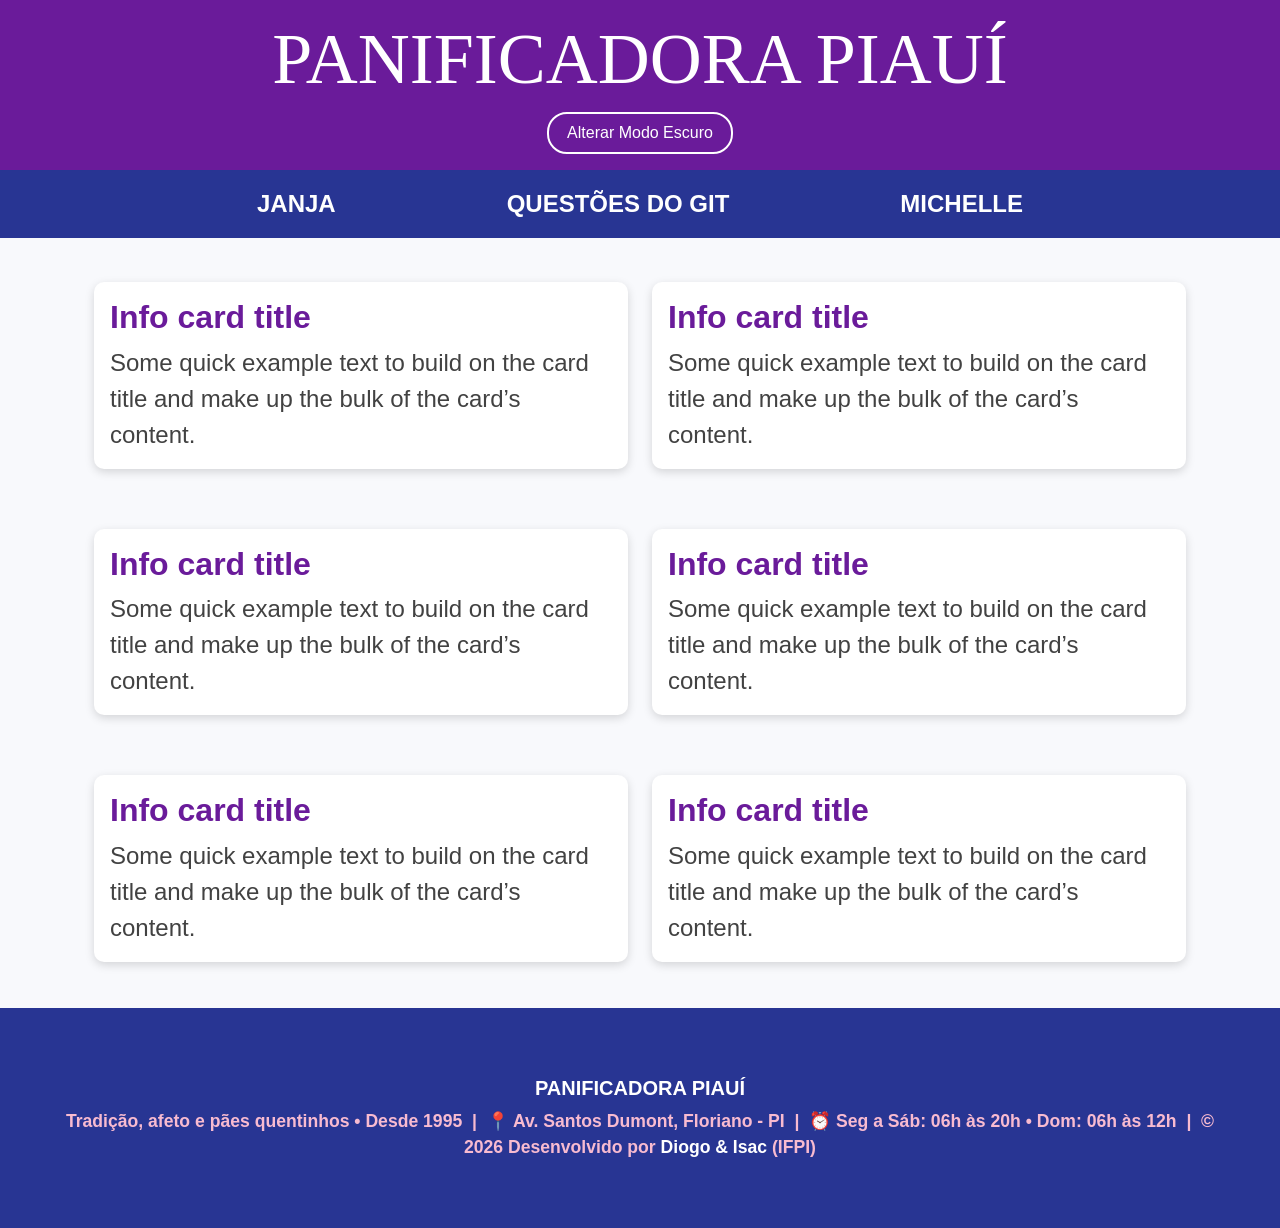
==== formulario.html @ 155c03ab "Adição e incrementação dos arquivos janja.html, michelle.html e de imagens" ====
<!DOCTYPE html>
<html lang="en">
<head>
    <meta charset="UTF-8">
    <meta name="viewport" content="width=device-width, initial-scale=1.0">
    <title>Diogo e Elias</title>
    <link href="https://cdn.jsdelivr.net/npm/bootstrap@5.3.0/dist/css/bootstrap.min.css" rel="stylesheet">
    <link rel="stylesheet" href="css/estilo.css">   
</head>
<body>
 <!-- CABEÇALHO -->
<header class="container-fluid bg-header-main py-3">
    <h1>PANIFICADORA PIAUÍ</h1>
<button class="btn" onclick="toggleDarkMode()">
    Alterar Modo Escuro
</button>
</header>
<!-- MENU -->
<nav class="container-fluid bg-nav py-3">
    <a href="janja.html" class="text-uppercase mx-5">Janja</a>
    <a href="git.html" class="text-uppercase mx-5">Questões do Git</a>
    <a href="michelle.html" class="text-uppercase mx-5">Michelle</a>
</nav>

<div class="container">
    <div class="row justify-content-center g-4">
    <div class="col-12 col-md-6">
        <div class="card border-info mb-3 mx-auto" style="max-width: 36rem;">
            <div class="card-body">
                <h5 class="card-title">Info card title</h5>
                <p class="card-text"> Some quick example text to build on the card title and make up the bulk of the card’s content.</p>
            </div>
        </div>
    </div>
    <div class="col-12 col-md-6">
        <div class="card border-info mb-3 mx-auto" style="max-width: 36rem;">
            <div class="card-body">
                <h5 class="card-title">Info card title</h5>
                <p class="card-text"> Some quick example text to build on the card title and make up the bulk of the card’s content.</p>
            </div>
        </div>
    </div>
</div>
</div> 

  <div class="container">
    <div class="row justify-content-center g-4">
    <div class="col-12 col-md-6">
        <div class="card border-info mb-3 mx-auto" style="max-width: 36rem;">
            <div class="card-body">
                <h5 class="card-title">Info card title</h5>
                <p class="card-text"> Some quick example text to build on the card title and make up the bulk of the card’s content.</p>
            </div>
        </div>
    </div>
    <div class="col-12 col-md-6">
        <div class="card border-info mb-3 mx-auto" style="max-width: 36rem;">
            <div class="card-body">
                <h5 class="card-title">Info card title</h5>
                <p class="card-text"> Some quick example text to build on the card title and make up the bulk of the card’s content.</p>
            </div>
        </div>
    </div>
</div>
</div>

<div class="container">
    <div class="row justify-content-center g-4">
    <div class="col-12 col-md-6">
        <div class="card border-info mb-3 mx-auto" style="max-width: 36rem;">
            <div class="card-body">
                <h5 class="card-title">Info card title</h5>
                <p class="card-text"> Some quick example text to build on the card title and make up the bulk of the card’s content.</p>
            </div>
        </div>
    </div>
    <div class="col-12 col-md-6">
        <div class="card border-info mb-3 mx-auto" style="max-width: 36rem;">
            <div class="card-body">
                <h5 class="card-title">Info card title</h5>
                <p class="card-text"> Some quick example text to build on the card title and make up the bulk of the card’s content.</p>
            </div>
        </div>
    </div>
</div>
</div>

<script>  
    function toggleDarkMode() {  
        const isDark = document.body.classList.toggle('dark-mode');  
        const logo = document.getElementById('logo');  

        if (isDark) {  
            if (logo) logo.src = 'Imagens/Logo  Panificadora Piauí Clara.png';  
        } else {  
            if (logo) logo.src = 'Imagens/Logo Panificadora Piauí.png';  
        }  
    }  
</script>  

<footer class="container-fluid bg-nav py-5 px-lg-5">  
    <div class="row text-center text-white justify-content-center">  
        <!-- Título -->
        <div class="col-12 mb-2">  
            <h5 class="text-uppercase mb-0">Panificadora Piauí</h5>  
        </div>  

        <!-- Linha única com todas as informações -->
        <div class="col-12">  
            <p class="small mb-0 text-center" style="font-size: 1.1rem; font-weight: bold;">  
                Tradição, afeto e pães quentinhos • Desde 1995 &nbsp;|&nbsp; 📍 Av. Santos Dumont, Floriano - PI &nbsp;|&nbsp; ⏰ Seg a Sáb: 06h às 20h • Dom: 06h às 12h &nbsp;|&nbsp; © 2026 Desenvolvido por <strong class="text-white">Diogo & Isac</strong> (IFPI)  
            </p>  
        </div>  
    </div>  
</footer>  

    <script src="https://cdn.jsdelivr.net/npm/bootstrap@5.3.0/dist/js/bootstrap.bundle.min.js"></script>
</body>
</html>
---- css/estilo.css ----
body {
margin: 0;
background-color: #F8F9FC;
font-family: Arial, sans-serif;
transition: 0.3s;
}

.bg-header-main {
background-color: #6A1B9A;
color: white;
text-align: center;
}

.bg-header-main h1 {
margin: 0;
font-family: cursive;
font-size: 72px;
transition: 0.3s;
}

.bg-header-main h1:hover {
transform: translateY(-5px);
}

.bg-header-main button {
background-color: transparent;
color: white;
border: 2px solid white;
border-radius: 20px;
padding: 7px 18px;
margin-top: 10px;
cursor: pointer;
}

.bg-header-main button:hover {
background-color: white;
color: #6A1B9A;
}

.bg-nav {
background-color: #283593;
text-align: center;
}

.bg-nav {
display: flex;
justify-content: center;
gap: 75px;
flex-wrap: wrap;
}

@media (max-width: 600px) {
.bg-nav {
gap: 20px;
}
}

.bg-nav a {
color: white;
text-decoration: none;
font-weight: bold;
font-size: 24px;
transition: 0.3s;
}

.bg-nav a:hover {
color: #F8BBD0;
transform: translateY(-5px);
}

.card {
border: none;
border-radius: 10px;
overflow: hidden;
background-color: white;
box-shadow: 0 3px 10px rgba(0, 0, 0, 0.15);
}

.card:hover {
box-shadow: 0 6px 20px rgba(0, 0, 0, 0.3);
transform: translateY(-5px);
transition: 0.5s;
}

.card-img-top {
height: 400px;
object-fit: cover;
}

.card-title {
color: #6A1B9A;
font-weight: bold;
font-size: 32px;
transition: 0.3s;
}

.card-title:hover {
transform: translateY(-5px);
}

.card-text {
color: #424242;
font-size: 24px;
}

.row {
margin: 20px 0;
}

footer {
margin-top: 30px;
}

footer h5 {
font-weight: bold;
transition: 0.3s;
}

footer h5:hover {
transform: translateY(-5px);
}

footer p {
color: #F8BBD0;
transition: 0.3s;
}

footer p:hover {
transform: translateY(-5px);
}

body.dark-mode {
background-color: #17121F;
color: white;
}

body.dark-mode .card {
background-color: #26202E;
color: white;
}

body.dark-mode .card-title {
color: #CE93D8;
}

body.dark-mode .card-text {
color: #E0E0E0;
}

body.dark-mode .bg-header-main {
background-color: #45205C;
}

body.dark-mode .bg-nav {
background-color: #171C3D;
}

body.dark-mode footer {
background-color: #171C3D;
}

body.dark-mode .card, body.dark-mode .bg-header-main, body.dark-mode .bg-nav, body.dark-mode footer {
transition: 0.3s;
}
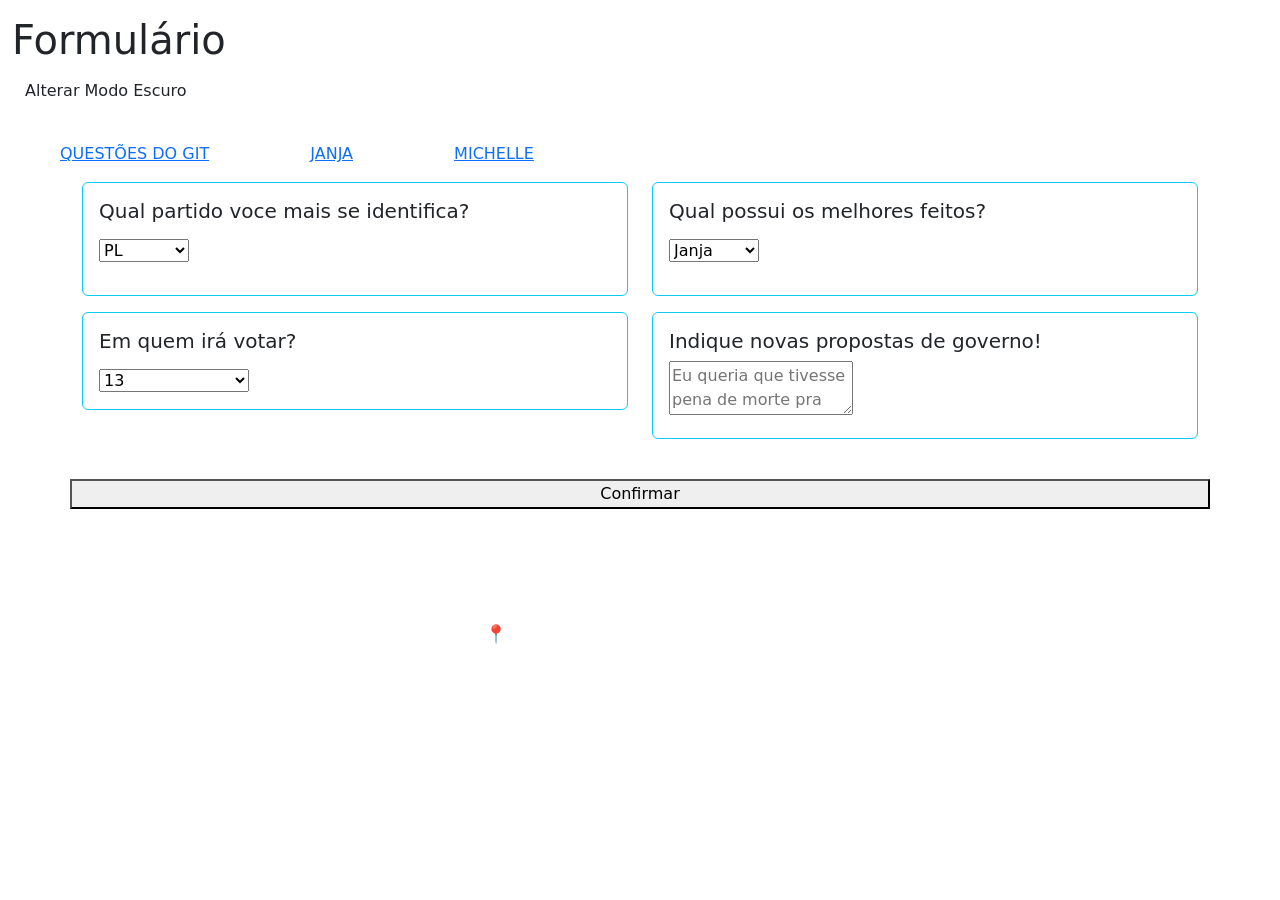
==== commit cd7dd2c3: "Atualizar o formulario.html" ====
--- a/formulario.html
+++ b/formulario.html
@@ -3,22 +3,22 @@
 <head>
     <meta charset="UTF-8">
     <meta name="viewport" content="width=device-width, initial-scale=1.0">
-    <title>Diogo e Elias</title>
+    <title>Votação</title>
     <link href="https://cdn.jsdelivr.net/npm/bootstrap@5.3.0/dist/css/bootstrap.min.css" rel="stylesheet">
-    <link rel="stylesheet" href="css/estilo.css">   
+    <link rel="stylesheet" href="css/formulario.css">   
 </head>
 <body>
  <!-- CABEÇALHO -->
 <header class="container-fluid bg-header-main py-3">
-    <h1>PANIFICADORA PIAUÍ</h1>
+    <h1>Formulário</h1>
 <button class="btn" onclick="toggleDarkMode()">
     Alterar Modo Escuro
 </button>
 </header>
 <!-- MENU -->
 <nav class="container-fluid bg-nav py-3">
+     <a href="git.html" class="text-uppercase mx-5">Questões do Git</a>
     <a href="janja.html" class="text-uppercase mx-5">Janja</a>
-    <a href="git.html" class="text-uppercase mx-5">Questões do Git</a>
     <a href="michelle.html" class="text-uppercase mx-5">Michelle</a>
 </nav>
 
@@ -27,16 +27,31 @@
     <div class="col-12 col-md-6">
         <div class="card border-info mb-3 mx-auto" style="max-width: 36rem;">
             <div class="card-body">
-                <h5 class="card-title">Info card title</h5>
-                <p class="card-text"> Some quick example text to build on the card title and make up the bulk of the card’s content.</p>
+                <h5 class="card-title">Qual partido voce mais se identifica?
+                </h5>
+                <p class="card-text"> <form>
+                  <select name="Partido">
+                    <option>PL</option>
+                    <option>PT</option>
+                    <option>Nenhum</option>
+                    <option>Outro</option>
+                  </select>
+                </form></p>
             </div>
         </div>
     </div>
     <div class="col-12 col-md-6">
         <div class="card border-info mb-3 mx-auto" style="max-width: 36rem;">
             <div class="card-body">
-                <h5 class="card-title">Info card title</h5>
-                <p class="card-text"> Some quick example text to build on the card title and make up the bulk of the card’s content.</p>
+                <h5 class="card-title">Qual possui os melhores feitos?</h5>
+                <p class="card-text"> <form>
+                  <select name="Pessoa">
+                    <option>Janja</option>
+                    <option>Michelle</option> 
+                    <option>Nenhum</option>
+                    <option>Outro</option> 
+                  </select>
+                </form></p>
             </div>
         </div>
     </div>
@@ -48,72 +63,46 @@
     <div class="col-12 col-md-6">
         <div class="card border-info mb-3 mx-auto" style="max-width: 36rem;">
             <div class="card-body">
-                <h5 class="card-title">Info card title</h5>
-                <p class="card-text"> Some quick example text to build on the card title and make up the bulk of the card’s content.</p>
-            </div>
+                <h5 class="card-title">Em quem irá votar?</h5>
+                <p class="card-text">
+                <form>
+                  <select name="voto">
+                    <option>13</option>
+                    <option>22</option> 
+                    <option>Voto em Branco</option>
+                    <option>Voto Nulo</option> 
+                  </select>
+                </form>
+                </div>
         </div>
     </div>
     <div class="col-12 col-md-6">
         <div class="card border-info mb-3 mx-auto" style="max-width: 36rem;">
             <div class="card-body">
-                <h5 class="card-title">Info card title</h5>
-                <p class="card-text"> Some quick example text to build on the card title and make up the bulk of the card’s content.</p>
+                <h5 class="card-title">Indique novas propostas de governo!</h5>
+                <p class="card-text"> <textarea placeholder="Eu queria que tivesse pena de morte pra quem estivesse roubando minha caneta na sala de aula"></textarea></p>
             </div>
         </div>
     </div>
+    <button id="button">Confirmar</button>
+    <h3 id="concluido"></h3>
 </div>
-</div>
-
-<div class="container">
-    <div class="row justify-content-center g-4">
-    <div class="col-12 col-md-6">
-        <div class="card border-info mb-3 mx-auto" style="max-width: 36rem;">
-            <div class="card-body">
-                <h5 class="card-title">Info card title</h5>
-                <p class="card-text"> Some quick example text to build on the card title and make up the bulk of the card’s content.</p>
-            </div>
-        </div>
-    </div>
-    <div class="col-12 col-md-6">
-        <div class="card border-info mb-3 mx-auto" style="max-width: 36rem;">
-            <div class="card-body">
-                <h5 class="card-title">Info card title</h5>
-                <p class="card-text"> Some quick example text to build on the card title and make up the bulk of the card’s content.</p>
-            </div>
-        </div>
-    </div>
-</div>
-</div>
-
-<script>  
-    function toggleDarkMode() {  
-        const isDark = document.body.classList.toggle('dark-mode');  
-        const logo = document.getElementById('logo');  
-
-        if (isDark) {  
-            if (logo) logo.src = 'Imagens/Logo  Panificadora Piauí Clara.png';  
-        } else {  
-            if (logo) logo.src = 'Imagens/Logo Panificadora Piauí.png';  
-        }  
-    }  
-</script>  
-
 <footer class="container-fluid bg-nav py-5 px-lg-5">  
     <div class="row text-center text-white justify-content-center">  
         <!-- Título -->
         <div class="col-12 mb-2">  
-            <h5 class="text-uppercase mb-0">Panificadora Piauí</h5>  
+            <h5 class="text-uppercase mb-0">Governo Ifpiense!!!</h5>  
         </div>  
 
         <!-- Linha única com todas as informações -->
         <div class="col-12">  
             <p class="small mb-0 text-center" style="font-size: 1.1rem; font-weight: bold;">  
-                Tradição, afeto e pães quentinhos • Desde 1995 &nbsp;|&nbsp; 📍 Av. Santos Dumont, Floriano - PI &nbsp;|&nbsp; ⏰ Seg a Sáb: 06h às 20h • Dom: 06h às 12h &nbsp;|&nbsp; © 2026 Desenvolvido por <strong class="text-white">Diogo & Isac</strong> (IFPI)  
+                Garanta o futuro do nosso Brasil &nbsp;|&nbsp; 📍 Desordem e Regresso &nbsp;|&nbsp; © 2026 Desenvolvido por <strong class="text-white">Diogo & Elias (Pegadinha)</strong> 
             </p>  
         </div>  
     </div>  
 </footer>  
-
+    <script src="javascript.js"></script>
     <script src="https://cdn.jsdelivr.net/npm/bootstrap@5.3.0/dist/js/bootstrap.bundle.min.js"></script>
 </body>
-</html>
+</html>
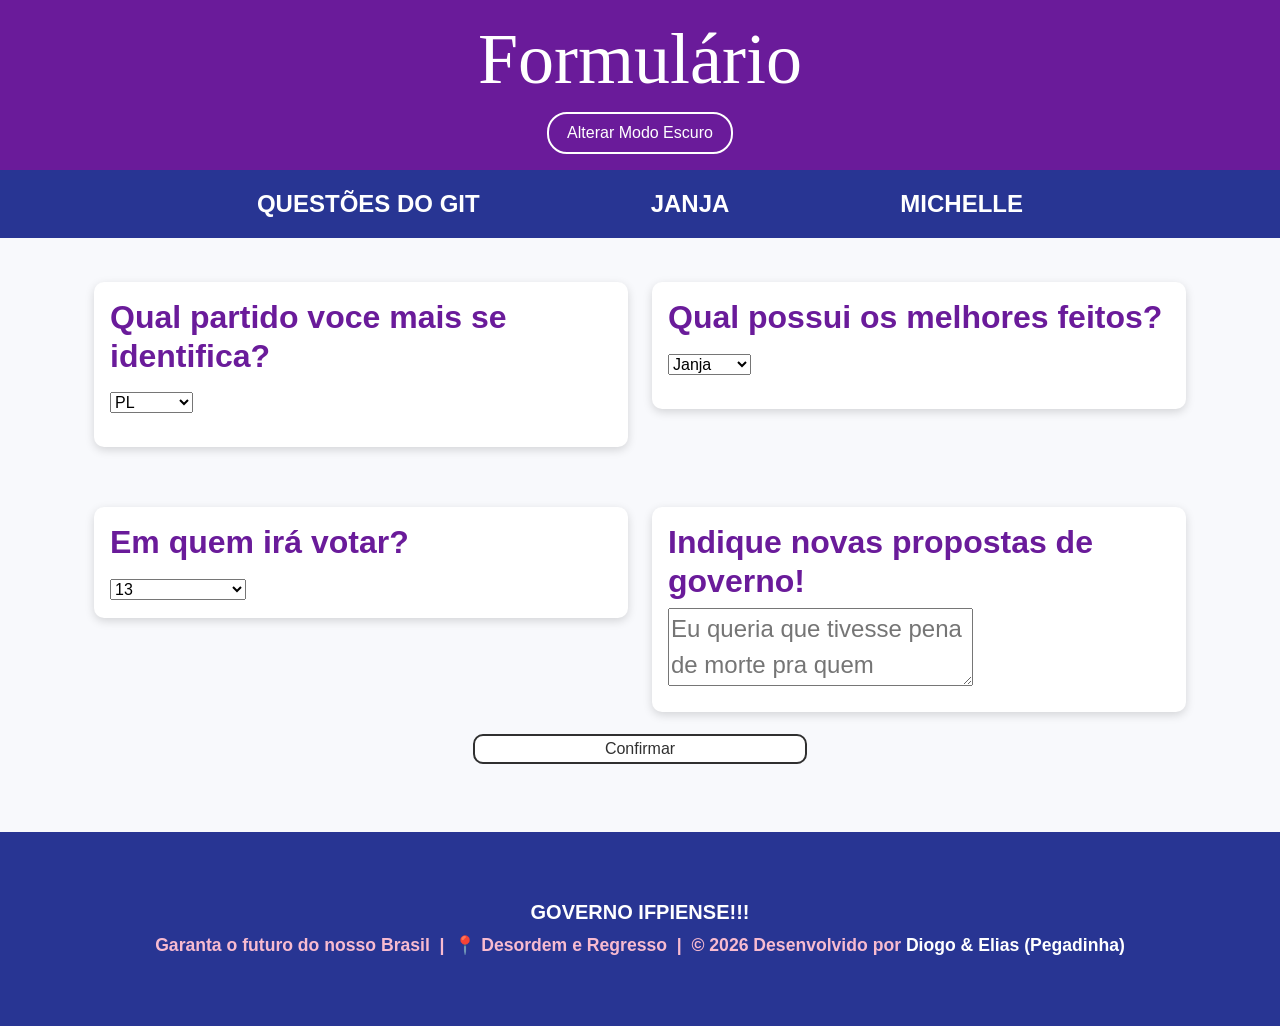
==== commit 0d8ac283: "Adição de imagens no  michelle.html, conserto do footer do formulario.html" ====
--- a/formulario.html
+++ b/formulario.html
@@ -87,6 +87,7 @@
     <button id="button">Confirmar</button>
     <h3 id="concluido"></h3>
 </div>
+</div>
 <footer class="container-fluid bg-nav py-5 px-lg-5">  
     <div class="row text-center text-white justify-content-center">  
         <!-- Título -->
--- a/css/formulario.css
+++ b/css/formulario.css
@@ -0,0 +1,188 @@
+body {
+  margin: 0;
+  background-color: #F8F9FC;
+  font-family: Arial, sans-serif;
+  transition: 0.3s;
+}
+
+.bg-header-main {
+  background-color: #6A1B9A;
+  color: white;
+  text-align: center;
+}
+
+.bg-header-main h1 {
+  margin: 0;
+  font-family: cursive;
+  font-size: 72px;
+  transition: 0.3s;
+}
+
+.bg-header-main h1:hover {
+  transform: translateY(-5px);
+}
+
+.bg-header-main button {
+  background-color: transparent;
+  color: white;
+  border: 2px solid white;
+  border-radius: 20px;
+  padding: 7px 18px;
+  margin-top: 10px;
+  cursor: pointer;
+}
+
+.bg-header-main button:hover {
+  background-color: white;
+  color: #6A1B9A;
+}
+
+.bg-nav {
+  background-color: #283593;
+  text-align: center;
+}
+
+.bg-nav {
+  display: flex;
+  justify-content: center;
+  gap: 75px;
+  flex-wrap: wrap;
+ }
+
+@media (max-width: 600px) {
+  .bg-nav {
+   gap: 20px;
+  }
+}
+
+.bg-nav a {
+  color: white;
+  text-decoration: none;
+  font-weight: bold;
+  font-size: 24px;
+  transition: 0.3s;
+}
+
+.bg-nav a:hover {
+  color: #F8BBD0;
+  transform: translateY(-5px);
+}
+
+.card {
+  border: none;
+  border-radius: 10px;
+  overflow: hidden;
+  background-color: white;
+  box-shadow: 0 3px 10px rgba(0, 0, 0, 0.15);
+}
+
+.card:hover {
+  box-shadow: 0 6px 20px rgba(0, 0, 0, 0.3);
+  transform: translateY(-5px);
+  transition: 0.5s;
+}
+
+.card-img-top {
+  height: 400px;
+  object-fit: cover;
+}
+
+.card-title {
+  color: #6A1B9A;
+  font-weight: bold;
+  font-size: 32px;
+  transition: 0.3s;
+}
+
+.card-title:hover {
+  transform: translateY(-5px);
+}
+
+.card-text {
+  color: #424242;
+  font-size: 24px;
+}
+
+.row {
+  margin: 20px 0;
+}
+
+footer {
+  margin-top: 30px;
+}
+
+footer h5 {
+  font-weight: bold;
+  transition: 0.3s;
+}
+
+footer h5:hover {
+  transform: translateY(-5px);
+}
+
+footer p {
+  color: #F8BBD0;
+  transition: 0.3s;
+}
+
+footer p:hover {
+  transform: translateY(-5px);
+}
+
+body.dark-mode {
+  background-color: #17121F;
+  color: white;
+}
+
+body.dark-mode .card {
+  background-color: #26202E;
+  color: white;
+}
+
+body.dark-mode .card-title {
+  color: #CE93D8;
+}
+
+body.dark-mode .card-text {
+  color: #E0E0E0;
+}
+
+body.dark-mode .bg-header-main {
+  background-color: #45205C;
+}
+
+body.dark-mode .bg-nav {
+  background-color: #171C3D;
+}
+
+body.dark-mode footer {
+  background-color: #171C3D;
+}
+
+body.dark-mode select, body.dark-mode textarea{
+  background-color: rgb(60, 60, 60);
+  color: whitesmoke;
+}
+
+body.dark-mode .card, body.dark-mode .bg-header-main, body.dark-mode .bg-nav, body.dark-mode footer, body.dark-mode select, body.dark-mode textarea {
+  transition: 0.3s;
+}
+
+#button{
+  color: rgb(48, 48, 48);
+  margin: 6px auto;
+  background-color: white;
+  width: 30%;
+  border: 2px rgb(48, 48, 48) solid;
+  border-radius: 10px;
+  transition: 0.5s; 
+}
+#button:hover{
+  background-color: rgb(64, 255, 75);
+  border-color: darkgreen;
+  transform: scale(1.30);
+}
+
+#concluido{
+  text-align: center;
+}
